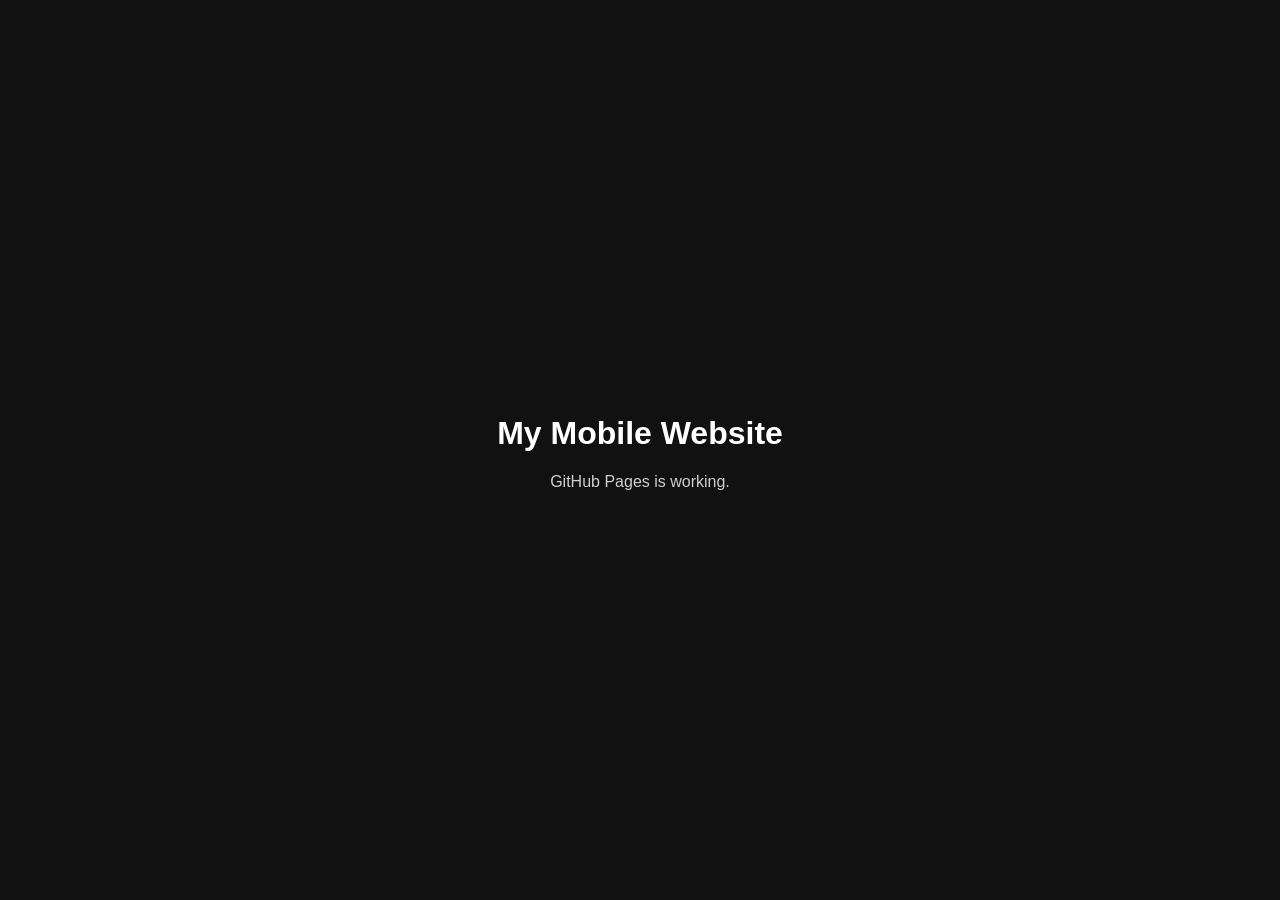
==== index.html @ 64bc0d79 "Create index.html" ====
<!DOCTYPE html>
<html lang="en">
<head>
  <meta charset="UTF-8" />
  <meta name="viewport" content="width=device-width, initial-scale=1.0" />

  <title>Mobile Site</title>

  <style>
    body {
      margin: 0;
      font-family: Arial, sans-serif;
      background: #111;
      color: white;

      display: flex;
      justify-content: center;
      align-items: center;

      height: 100vh;
      text-align: center;
    }

    .container {
      padding: 20px;
    }

    h1 {
      font-size: 2rem;
    }

    p {
      opacity: 0.8;
    }
  </style>
</head>
<body>
  <div class="container">
    <h1>My Mobile Website</h1>
    <p>GitHub Pages is working.</p>
  </div>
</body>
</html>
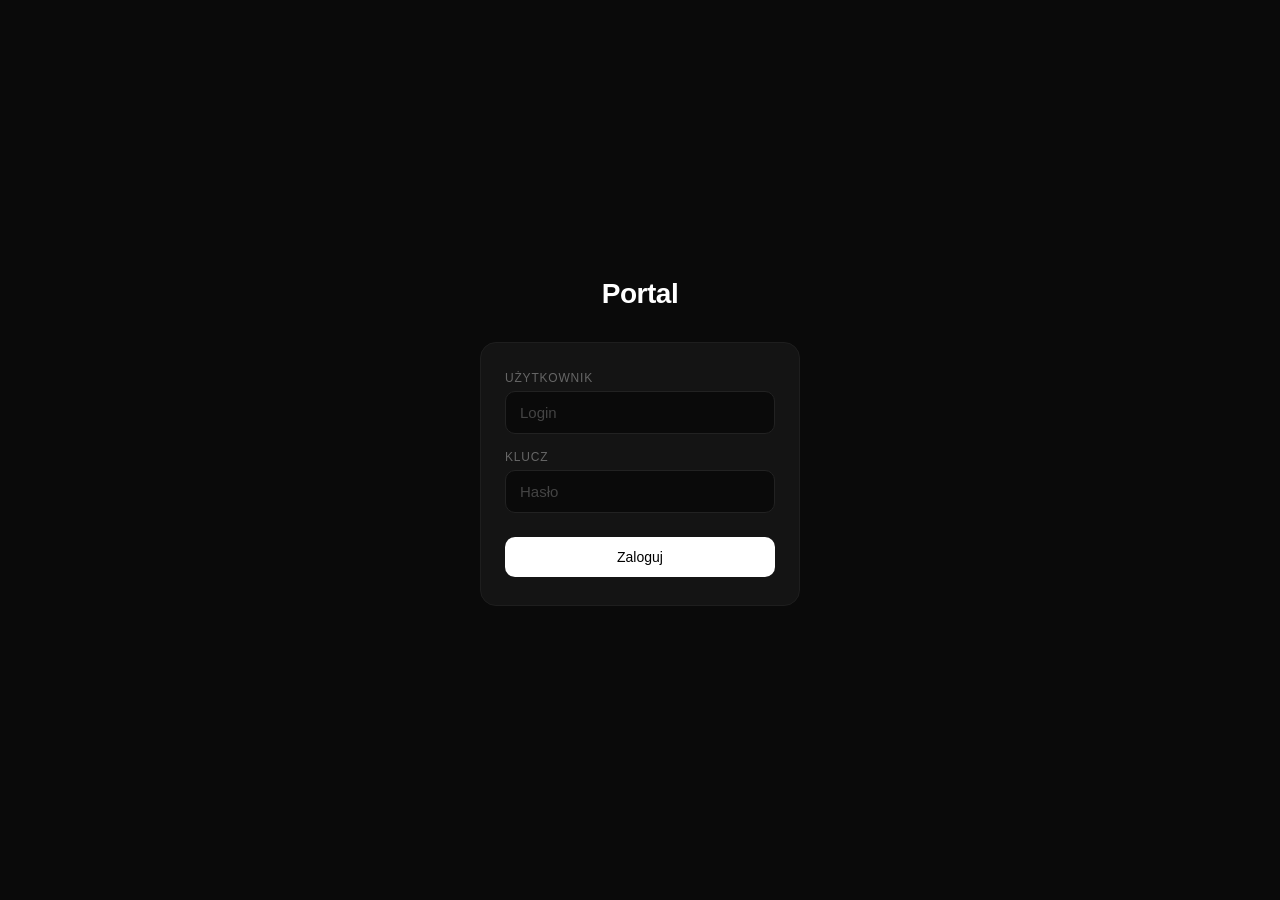
==== commit 09021568: "Rename index.php to index.html" ====
--- a/index.html
+++ b/index.html
@@ -1,43 +1,35 @@
+<?php
+session_start();
+if(isset($_SESSION['loggedin'])&&$_SESSION['loggedin']===true){header("Location: dashboard.php");exit;}
+?>
 <!DOCTYPE html>
-<html lang="en">
+<html lang="pl">
 <head>
-  <meta charset="UTF-8" />
-  <meta name="viewport" content="width=device-width, initial-scale=1.0" />
-
-  <title>Mobile Site</title>
-
-  <style>
-    body {
-      margin: 0;
-      font-family: Arial, sans-serif;
-      background: #111;
-      color: white;
-
-      display: flex;
-      justify-content: center;
-      align-items: center;
-
-      height: 100vh;
-      text-align: center;
-    }
-
-    .container {
-      padding: 20px;
-    }
-
-    h1 {
-      font-size: 2rem;
-    }
-
-    p {
-      opacity: 0.8;
-    }
-  </style>
+<meta charset="UTF-8">
+<meta name="viewport" content="width=device-width,initial-scale=1">
+<title>Dostęp</title>
+<link rel="stylesheet" href="panel.css">
 </head>
 <body>
-  <div class="container">
-    <h1>My Mobile Website</h1>
-    <p>GitHub Pages is working.</p>
-  </div>
+<div class="center">
+<div style="width:100%;max-width:360px;padding:20px">
+<div style="text-align:center;margin-bottom:32px">
+<h1 style="font-size:28px;font-weight:600;color:#fff;letter-spacing:-0.5px">Portal</h1>
+</div>
+<div class="card">
+<form action="api/auth.php" method="POST">
+<div class="field">
+<label>Użytkownik</label>
+<input type="text" name="username" placeholder="Login" required>
+</div>
+<div class="field">
+<label>Klucz</label>
+<input type="password" name="password" placeholder="Hasło" required>
+</div>
+<button type="submit" class="btn btn-w" style="width:100%;margin-top:8px">Zaloguj</button>
+</form>
+</div>
+</div>
+</div>
 </body>
 </html>
--- a/panel.css
+++ b/panel.css
@@ -0,0 +1,338 @@
+@import url('https://fonts.googleapis.com/css2?family=Inter:wght@300;400;500;600&display=swap');
+
+* { margin: 0; padding: 0; box-sizing: border-box; }
+
+body {
+    font-family: 'Inter', sans-serif;
+    background: #0a0a0a;
+    color: #e0e0e0;
+    min-height: 100vh;
+}
+
+
+.wrap {
+    width: 100%;
+    max-width: 900px;
+    margin: 0 auto;
+    padding: 20px;
+}
+
+.center {
+    display: flex;
+    align-items: center;
+    justify-content: center;
+    min-height: 100vh;
+}
+
+
+.top {
+    display: flex;
+    align-items: center;
+    justify-content: space-between;
+    margin-bottom: 32px;
+    flex-wrap: wrap;
+    gap: 12px;
+}
+
+.top h1 {
+    font-size: 22px;
+    font-weight: 600;
+    letter-spacing: -0.5px;
+    color: #fff;
+}
+
+.top-r {
+    display: flex;
+    gap: 10px;
+    align-items: center;
+}
+
+.top-r a, .top a {
+    font-size: 13px;
+    color: #666;
+    text-decoration: none;
+    transition: color 0.2s;
+}
+
+.top-r a:hover, .top a:hover { color: #fff; }
+
+.badge {
+    font-size: 11px;
+    color: #888;
+    background: #1a1a1a;
+    border: 1px solid #222;
+    padding: 4px 10px;
+    border-radius: 6px;
+}
+
+
+.card {
+    background: #141414;
+    border: 1px solid #1e1e1e;
+    border-radius: 16px;
+    padding: 28px 24px;
+    margin-bottom: 16px;
+}
+
+.card h2 {
+    font-size: 16px;
+    font-weight: 600;
+    color: #fff;
+    margin-bottom: 16px;
+}
+
+.card p {
+    font-size: 14px;
+    line-height: 1.7;
+    color: #888;
+}
+
+
+.field {
+    margin-bottom: 16px;
+}
+
+.field label {
+    display: block;
+    font-size: 12px;
+    font-weight: 500;
+    color: #666;
+    text-transform: uppercase;
+    letter-spacing: 0.8px;
+    margin-bottom: 6px;
+}
+
+.field input,
+.field select {
+    width: 100%;
+    padding: 12px 14px;
+    background: #0a0a0a;
+    border: 1px solid #222;
+    border-radius: 10px;
+    color: #fff;
+    font-family: 'Inter', sans-serif;
+    font-size: 15px;
+    outline: none;
+    transition: border-color 0.2s;
+}
+
+.field input:focus { border-color: #3b82f6; }
+.field input::placeholder { color: #444; }
+
+
+.btn {
+    display: inline-block;
+    padding: 12px 20px;
+    border-radius: 10px;
+    font-family: 'Inter', sans-serif;
+    font-size: 14px;
+    font-weight: 500;
+    cursor: pointer;
+    text-decoration: none;
+    transition: all 0.2s;
+    border: none;
+    text-align: center;
+}
+
+.btn-w {
+    background: #fff;
+    color: #000;
+}
+
+.btn-w:hover {
+    background: #e0e0e0;
+    transform: translateY(-1px);
+}
+
+.btn-g {
+    background: #141414;
+    color: #e0e0e0;
+    border: 1px solid #222;
+}
+
+.btn-g:hover {
+    background: #1a1a1a;
+    border-color: #444;
+}
+
+.btn-r {
+    background: #1a0a0a;
+    color: #f87171;
+    border: 1px solid #2a1515;
+}
+
+.btn-r:hover {
+    background: #2a1515;
+    border-color: #f87171;
+}
+
+.btn-sm {
+    padding: 8px 14px;
+    font-size: 13px;
+    border-radius: 8px;
+}
+
+
+table {
+    width: 100%;
+    border-collapse: collapse;
+}
+
+th {
+    text-align: left;
+    font-size: 11px;
+    font-weight: 500;
+    color: #555;
+    text-transform: uppercase;
+    letter-spacing: 0.8px;
+    padding: 10px 12px;
+    border-bottom: 1px solid #1e1e1e;
+}
+
+td {
+    padding: 12px;
+    font-size: 14px;
+    color: #ccc;
+    border-bottom: 1px solid #111;
+}
+
+tr:hover td { background: #111; }
+
+.acts {
+    display: flex;
+    gap: 8px;
+}
+
+.acts a {
+    padding: 6px 10px;
+    border-radius: 6px;
+    font-size: 12px;
+    text-decoration: none;
+    transition: all 0.2s;
+}
+
+.act-v { color: #60a5fa; background: #0a1628; border: 1px solid #1e3a5f; }
+.act-v:hover { background: #1e3a5f; }
+.act-d { color: #f87171; background: #1a0a0a; border: 1px solid #2a1515; }
+.act-d:hover { background: #2a1515; }
+
+
+.tabs {
+    display: flex;
+    gap: 4px;
+    margin-bottom: 24px;
+    background: #111;
+    border-radius: 10px;
+    padding: 4px;
+}
+
+.tab {
+    flex: 1;
+    text-align: center;
+    padding: 10px 16px;
+    font-size: 13px;
+    font-weight: 500;
+    color: #666;
+    text-decoration: none;
+    border-radius: 8px;
+    transition: all 0.2s;
+}
+
+.tab:hover { color: #aaa; }
+.tab.on { background: #1e1e1e; color: #fff; }
+
+
+.stats {
+    display: grid;
+    grid-template-columns: repeat(auto-fit, minmax(180px, 1fr));
+    gap: 12px;
+}
+
+.stat {
+    background: #141414;
+    border: 1px solid #1e1e1e;
+    border-radius: 12px;
+    padding: 20px;
+    text-align: center;
+}
+
+.stat-n {
+    font-size: 32px;
+    font-weight: 600;
+    color: #fff;
+}
+
+.stat-l {
+    font-size: 12px;
+    color: #666;
+    margin-top: 4px;
+    text-transform: uppercase;
+    letter-spacing: 0.5px;
+}
+
+
+.alert {
+    padding: 12px 16px;
+    border-radius: 10px;
+    font-size: 13px;
+    margin-bottom: 16px;
+}
+
+.alert-ok { background: #052e16; color: #4ade80; border: 1px solid #14532d; }
+.alert-err { background: #1a0a0a; color: #f87171; border: 1px solid #2a1515; }
+
+
+.search {
+    margin-bottom: 16px;
+}
+
+.search input {
+    width: 100%;
+    padding: 12px 14px;
+    background: #0a0a0a;
+    border: 1px solid #222;
+    border-radius: 10px;
+    color: #fff;
+    font-family: 'Inter', sans-serif;
+    font-size: 14px;
+    outline: none;
+}
+
+.search input:focus { border-color: #3b82f6; }
+.search input::placeholder { color: #444; }
+
+
+.sep { height: 1px; background: #1e1e1e; margin: 20px 0; }
+.mt { margin-top: 24px; }
+.pw { color: #555; font-size: 14px; }
+
+.steps { counter-reset: step; padding-left: 0; }
+.steps li {
+    list-style: none;
+    counter-increment: step;
+    padding: 6px 0;
+    font-size: 14px;
+    color: #aaa;
+}
+.steps li::before {
+    content: counter(step);
+    display: inline-flex;
+    align-items: center;
+    justify-content: center;
+    width: 22px;
+    height: 22px;
+    margin-right: 10px;
+    background: #1e1e1e;
+    color: #888;
+    border-radius: 6px;
+    font-size: 11px;
+    font-weight: 600;
+}
+
+.platform {
+    font-size: 13px;
+    font-weight: 600;
+    color: #fff;
+    margin-top: 16px;
+    margin-bottom: 8px;
+}
